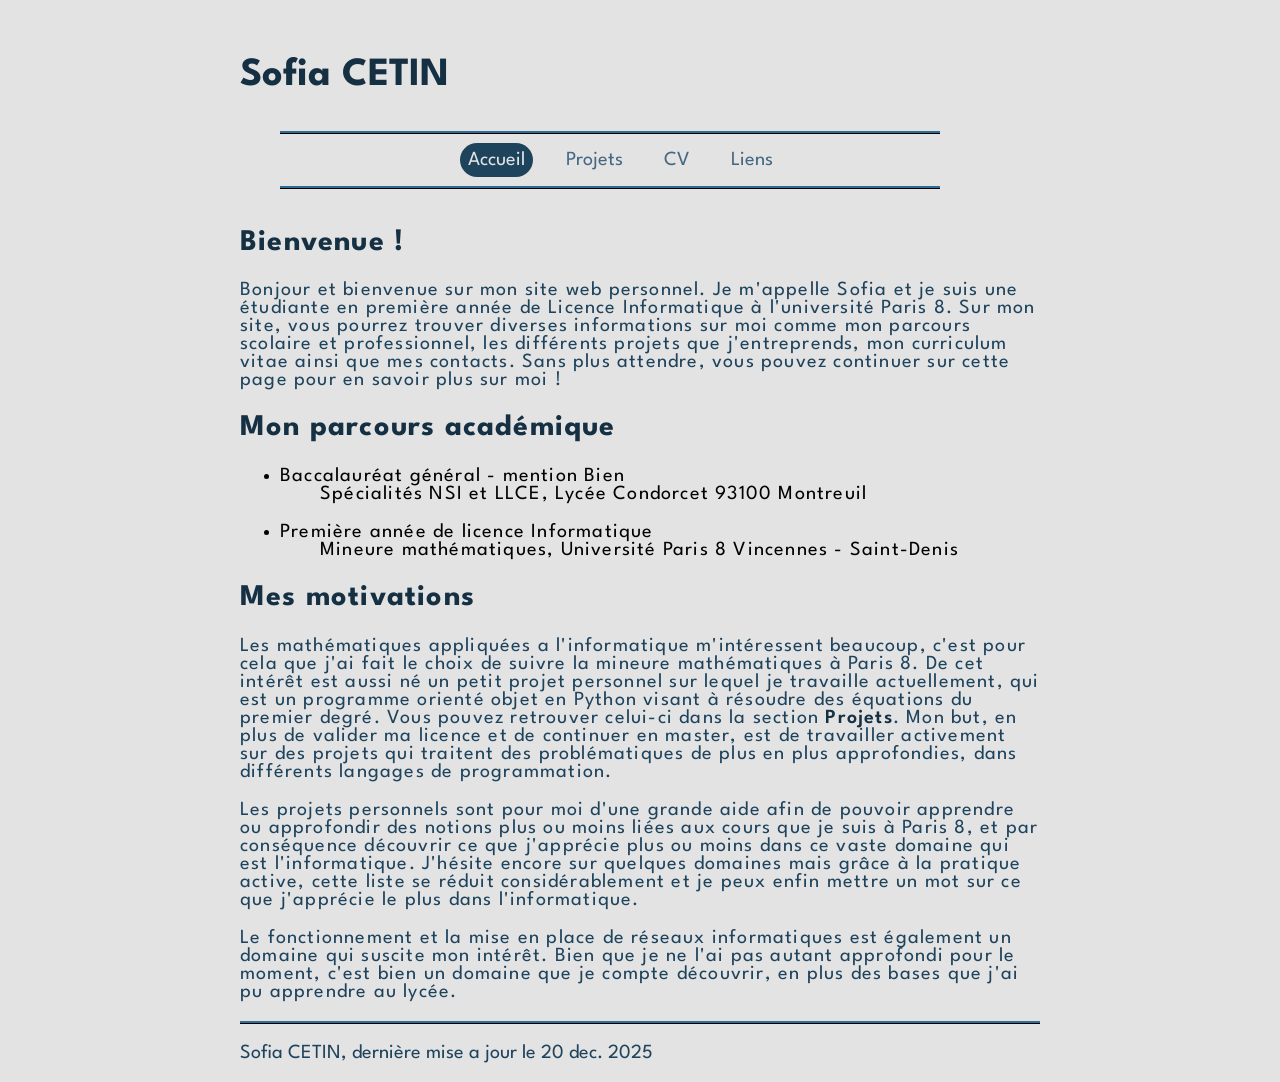
==== index.html @ bfb7eeb1 "Modification de l'organisation de la liste de la section Parcours Académique" ====
<!doctype html>
<html lang="fr">
    <head>
        <meta charset="utf-8">
        <link rel="stylesheet" href="mystyles.css">
        <title>Sofia CETIN - Accueil</title>    
    </head>
    <body>
        <header>
            <h1 class="maintitle">Sofia CETIN</h1>
            <nav class="navbar">
                <ul>
                    <li><a href="index.html" class="current">Accueil</a></li>
                    <li><a href="projets.html">Projets</a></li>
                    <li><a href="cv.html">CV</a></li>
                    <li><a href="liens.html">Liens</a></li>
                </ul>
            </nav>
        </header>
        <main>
            <h2>Bienvenue !</h2>
            <p>Bonjour et bienvenue sur mon site web personnel. 
                Je m'appelle Sofia et je suis une étudiante en première année de Licence Informatique à l'université Paris 8. 
                Sur mon site, vous pourrez trouver diverses informations sur moi comme mon parcours scolaire et professionnel, 
                les différents projets que j'entreprends, mon curriculum vitae ainsi que mes contacts. 
                Sans plus attendre, vous pouvez continuer sur cette page pour en savoir plus sur moi !</p>
            <h2>Mon parcours académique</h2>
            <p>
                <ul>
                    <li>
                        <dl>
                            <dt>Baccalauréat général - mention Bien</dt>
                            <dd>Spécialités NSI et LLCE, Lycée Condorcet 93100 Montreuil</dd>
                        </dl>
                    </li>
                    <li>
                        <d1>
                            <dt>Première année de licence Informatique</dt>
                            <dd>Mineure mathématiques, Université Paris 8 Vincennes - Saint-Denis</dd>
                        </d1>
                    </li>                    
                </ul>
            </p>
            <h2>Mes motivations</h2>
            <p>Les mathématiques appliquées a l'informatique m'intéressent beaucoup, c'est pour cela que j'ai fait le choix de suivre la mineure mathématiques à Paris 8. 
                De cet intérêt est aussi né un petit projet personnel sur lequel je travaille actuellement, qui est un programme orienté objet en Python visant à résoudre des équations du premier degré. 
                Vous pouvez retrouver celui-ci dans la section <a href="projets.html">Projets</a>. 
                Mon but, en plus de valider ma licence et de continuer en master, est de travailler activement sur des projets qui traitent des problématiques de plus en plus approfondies, dans différents langages de programmation.</p>
            <p>Les projets personnels sont pour moi d'une grande aide afin de pouvoir apprendre ou approfondir des notions plus ou moins liées aux cours que je suis à Paris 8, et par conséquence découvrir ce que j'apprécie plus ou moins dans ce vaste domaine qui est l'informatique. 
                J'hésite encore sur quelques domaines mais grâce à la pratique active, cette liste se réduit considérablement et je peux enfin mettre un mot sur ce que j'apprécie le plus dans l'informatique.</p>
            <p>Le fonctionnement et la mise en place de réseaux informatiques est également un domaine qui suscite mon intérêt. 
                Bien que je ne l'ai pas autant approfondi pour le moment, c'est bien un domaine que je compte découvrir, en plus des bases que j'ai pu apprendre au lycée.</p>
        </main>
        <footer>
            <p>Sofia CETIN, dernière mise a jour le 20 dec. 2025</p>
        </footer>
    </body>
</html>
---- mystyles.css ----
@font-face{
    src: url(fonts/LeagueSpartan-VariableFont_wght.ttf);
    font-family: LeagueSpartan;
}

html{
    --color1: #1e435d;
    --color2: #153043;
    --color3: #456882;
    --color4: #E3E3E3;
    font-family: LeagueSpartan;
    font-size: 20px;
}

body{
    max-width: 800px;
    margin-left: auto;
    margin-right: auto;
    background-color: var(--color4);
}

.maintitle{
    color: var(--color2);
    display: inline-block;
    text-align: center;
}

main{
    transition: transform 1.5s ease,opacity 1.2s ease;
    letter-spacing: 1.2px;
    @starting-style{
        opacity: 0.2;
        transform: translateY(25px);
    }
}

header{
    margin-top: 30px;
}

.navbar {
    margin-top: 10px;
    margin-bottom: 40px;
    margin-left: 40px;
    margin-right: 100px;
    padding: 9px;
    border-top: solid;
    border-bottom: solid;
    border-top-style: ridge;
    border-bottom-style: ridge;
    border-color: var(--color2);
}

p{
    color: var(--color1);
}

p a{
    text-decoration: none;
    font-weight: 600;
    transition: transform 0.2 ease;
    color: var(--color2);
}

p a:hover{
    color: var(--color3);
}

h2{
    color: var(--color2)
}

.navbar ul{
    list-style-type: none;
    padding: 0px;
    margin: 0px;
    text-align: center;
    cursor: default;
}

.navbar li{
    display: inline-block;
    margin-left: 20px;
    transition: transform 0.2s ease;
}

.navbar a{
    color: var(--color3);
    padding: 8px;
    display: block;
    text-decoration: none;
}

.navbar li:hover{
    background-color: var(--color1);
    border-radius: 1.5em;
    transform: scale(1.05) translateY(-5px);
}

.navbar a:hover{
    color: var(--color4);
}

.navbar a.current{
    background-color: var(--color1);
    color: var(--color4);
    border-radius: 1.5em;
}

footer{
    transition: transform 1s ease,opacity 1s ease;
    transition-delay: 0.5s;
    @starting-style{
        opacity: 0;
        transform: translateY(15px);
    }
    border-top: ridge;
    border-color: var(--color2);
}
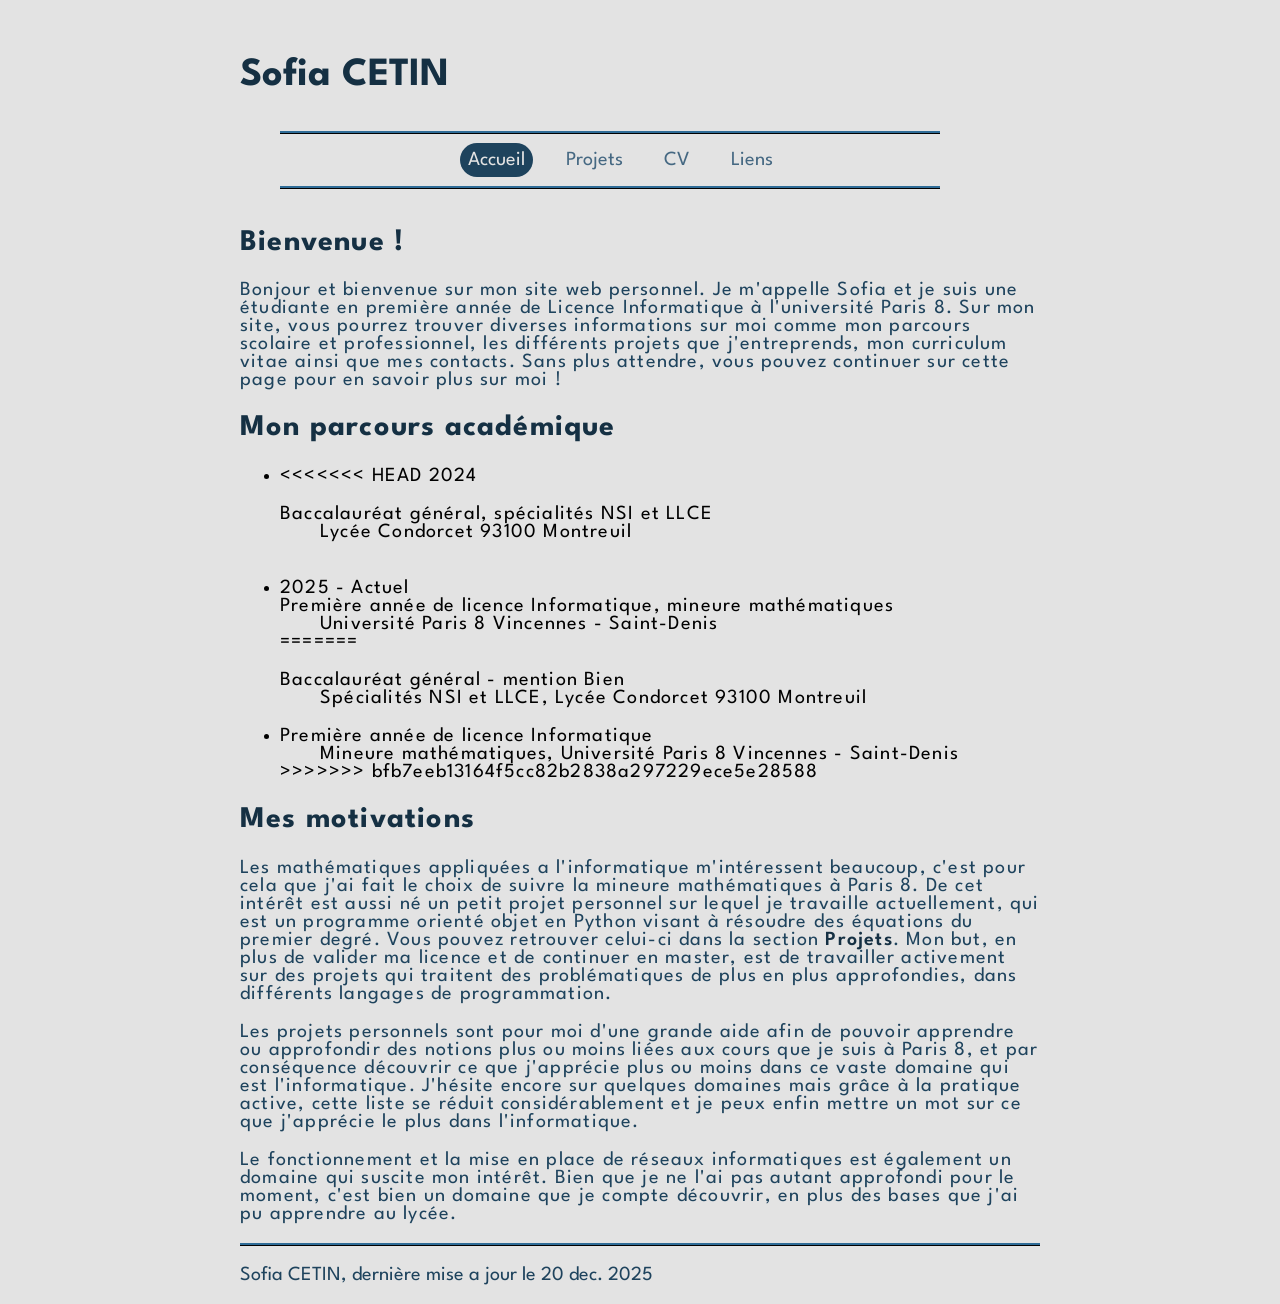
==== commit 4cb299ee: "Correction de la modification de la section "Parcours académique"" ====
--- a/index.html
+++ b/index.html
@@ -28,6 +28,20 @@
             <p>
                 <ul>
                     <li>
+<<<<<<< HEAD
+                        2024
+                        <dl>
+                            <dt>Baccalauréat général, spécialités NSI et LLCE</dt>
+                            <dd>Lycée Condorcet 93100 Montreuil</dd>
+                        </dl>
+                    </li>
+                    <br>
+                    <li>
+                        2025 - Actuel
+                        <d1>
+                            <dt>Première année de licence Informatique, mineure mathématiques</dt>
+                            <dd>Université Paris 8 Vincennes - Saint-Denis</dd>
+=======
                         <dl>
                             <dt>Baccalauréat général - mention Bien</dt>
                             <dd>Spécialités NSI et LLCE, Lycée Condorcet 93100 Montreuil</dd>
@@ -37,6 +51,7 @@
                         <d1>
                             <dt>Première année de licence Informatique</dt>
                             <dd>Mineure mathématiques, Université Paris 8 Vincennes - Saint-Denis</dd>
+>>>>>>> bfb7eeb13164f5cc82b2838a297229ece5e28588
                         </d1>
                     </li>                    
                 </ul>
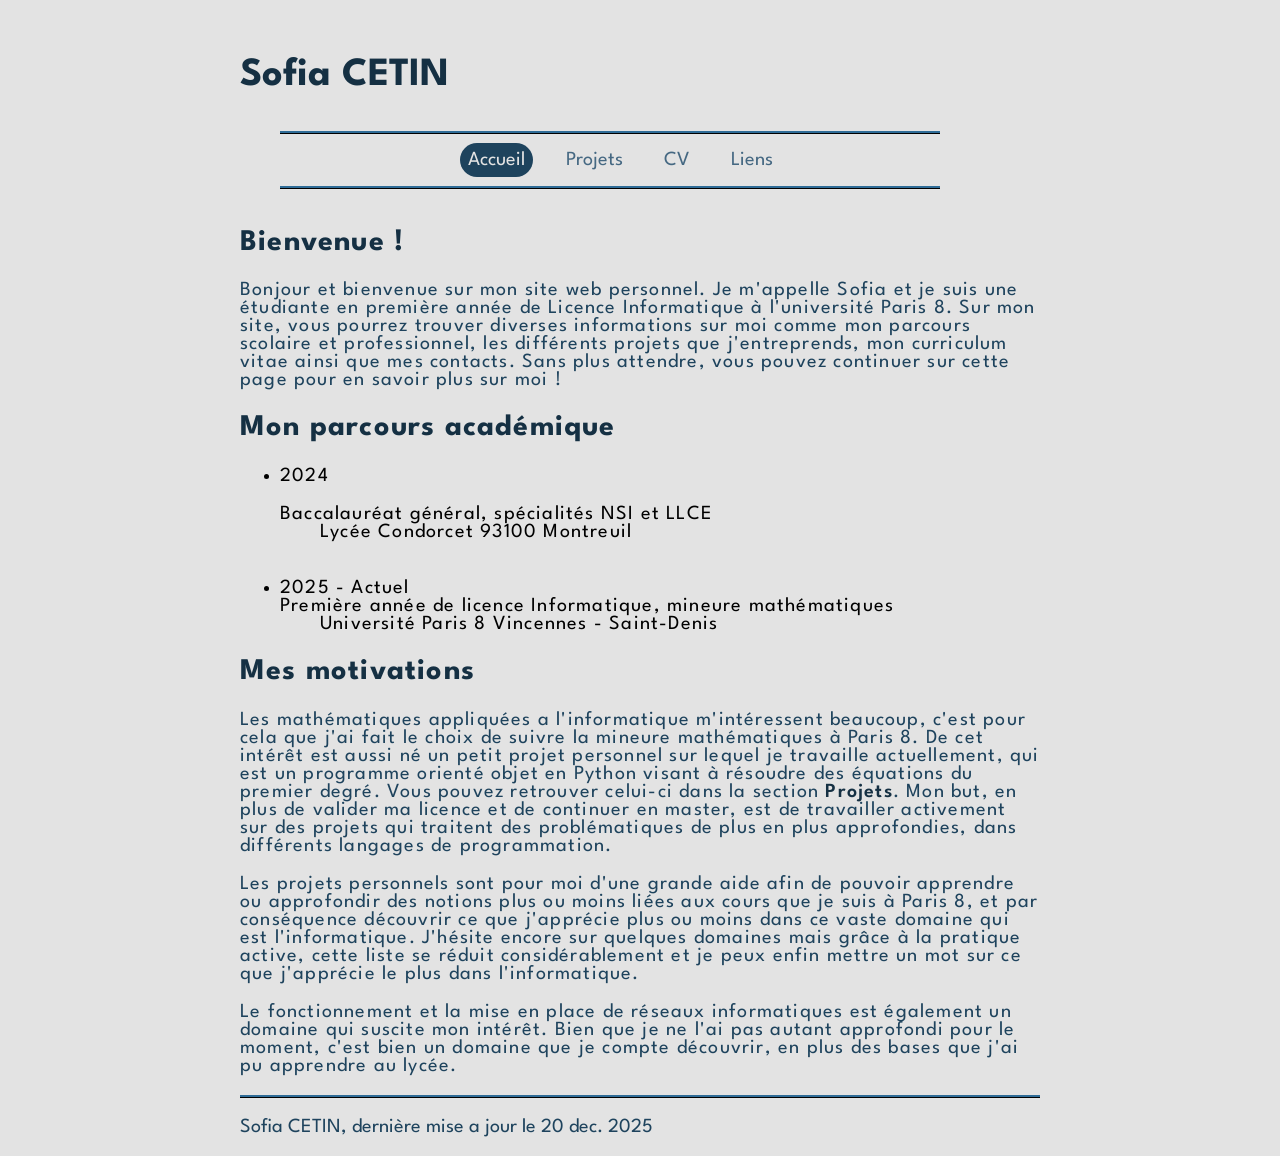
==== commit f28064a6: "Correction finale(bugs de merge)" ====
--- a/index.html
+++ b/index.html
@@ -28,7 +28,6 @@
             <p>
                 <ul>
                     <li>
-<<<<<<< HEAD
                         2024
                         <dl>
                             <dt>Baccalauréat général, spécialités NSI et LLCE</dt>
@@ -41,19 +40,7 @@
                         <d1>
                             <dt>Première année de licence Informatique, mineure mathématiques</dt>
                             <dd>Université Paris 8 Vincennes - Saint-Denis</dd>
-=======
-                        <dl>
-                            <dt>Baccalauréat général - mention Bien</dt>
-                            <dd>Spécialités NSI et LLCE, Lycée Condorcet 93100 Montreuil</dd>
-                        </dl>
-                    </li>
-                    <li>
-                        <d1>
-                            <dt>Première année de licence Informatique</dt>
-                            <dd>Mineure mathématiques, Université Paris 8 Vincennes - Saint-Denis</dd>
->>>>>>> bfb7eeb13164f5cc82b2838a297229ece5e28588
-                        </d1>
-                    </li>                    
+                    </li>                   
                 </ul>
             </p>
             <h2>Mes motivations</h2>
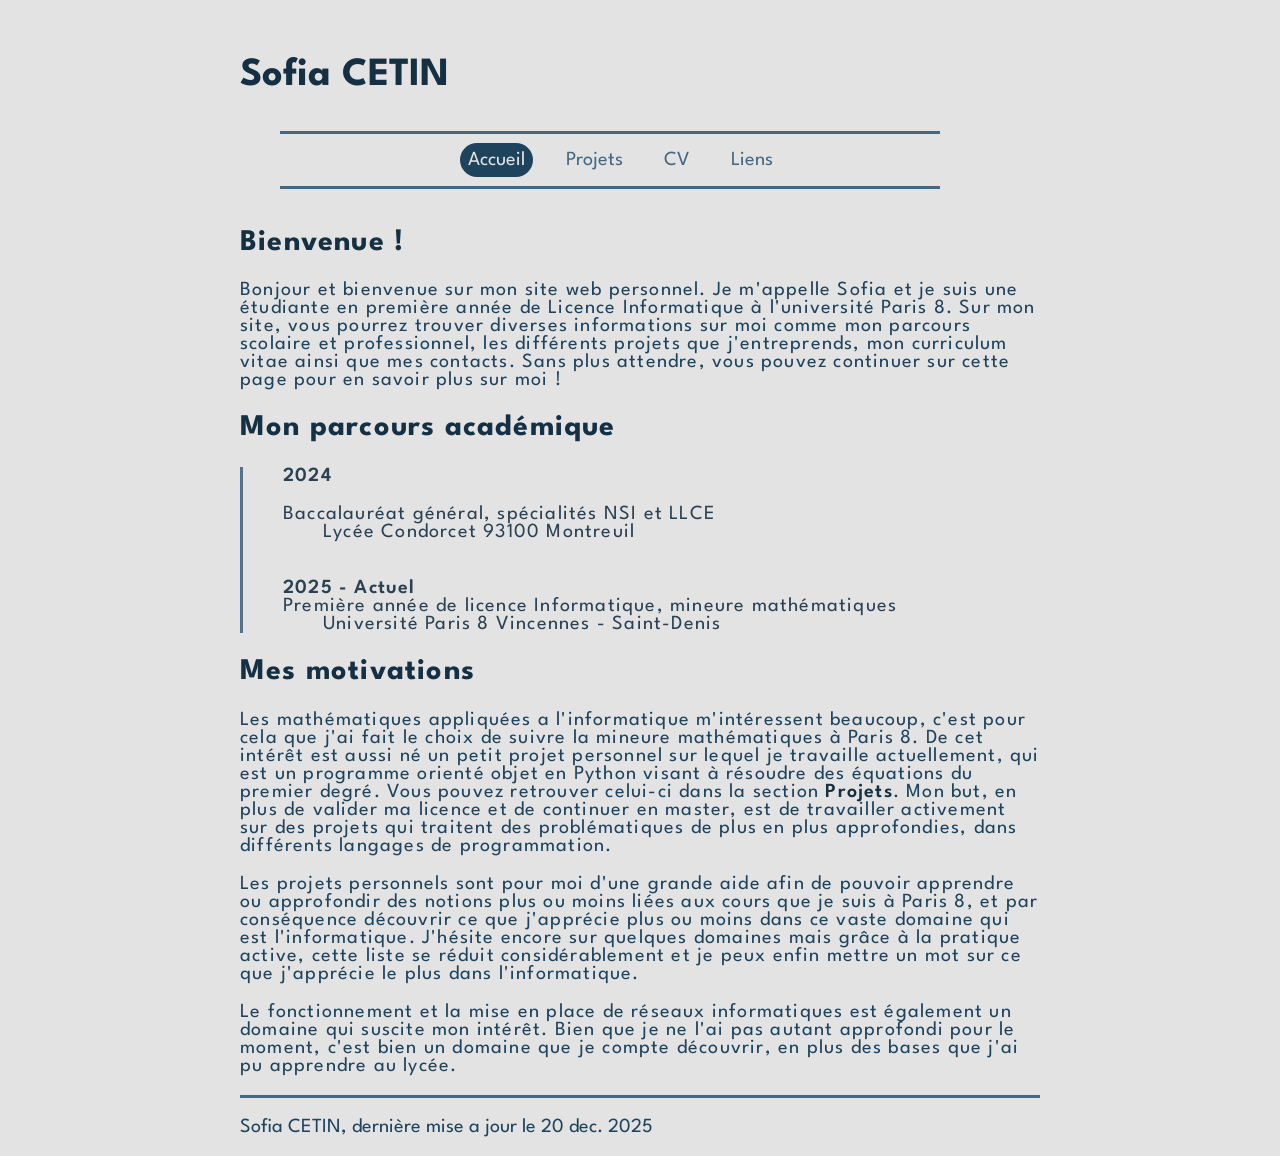
==== commit 9a531483: "Ajout de nouvelles classes pour plus de clarté" ====
--- a/index.html
+++ b/index.html
@@ -7,8 +7,8 @@
     </head>
     <body>
         <header>
-            <h1 class="maintitle">Sofia CETIN</h1>
-            <nav class="navbar">
+            <h1 class="main_title">Sofia CETIN</h1>
+            <nav class="main_nav">
                 <ul>
                     <li><a href="index.html" class="current">Accueil</a></li>
                     <li><a href="projets.html">Projets</a></li>
@@ -18,40 +18,47 @@
             </nav>
         </header>
         <main>
-            <h2>Bienvenue !</h2>
-            <p>Bonjour et bienvenue sur mon site web personnel. 
-                Je m'appelle Sofia et je suis une étudiante en première année de Licence Informatique à l'université Paris 8. 
-                Sur mon site, vous pourrez trouver diverses informations sur moi comme mon parcours scolaire et professionnel, 
-                les différents projets que j'entreprends, mon curriculum vitae ainsi que mes contacts. 
-                Sans plus attendre, vous pouvez continuer sur cette page pour en savoir plus sur moi !</p>
-            <h2>Mon parcours académique</h2>
-            <p>
-                <ul>
+            <h2 class="subtitles">Bienvenue !</h2>
+                <p>Bonjour et bienvenue sur mon site web personnel. 
+                    Je m'appelle Sofia et je suis une étudiante en première année de Licence Informatique à l'université Paris 8. 
+                    Sur mon site, vous pourrez trouver diverses informations sur moi comme mon parcours scolaire et professionnel, 
+                    les différents projets que j'entreprends, mon curriculum vitae ainsi que mes contacts. 
+                    Sans plus attendre, vous pouvez continuer sur cette page pour en savoir plus sur moi !
+                </p>
+            <h2 class="subtitles">Mon parcours académique</h2>
+                <ul class="parcours">
                     <li>
-                        2024
-                        <dl>
+                        <div class="dates">
+                            2024
+                        </div>
+                        <dl class="dates_dl">
                             <dt>Baccalauréat général, spécialités NSI et LLCE</dt>
                             <dd>Lycée Condorcet 93100 Montreuil</dd>
                         </dl>
                     </li>
                     <br>
                     <li>
-                        2025 - Actuel
-                        <d1>
+                        <div class="dates">
+                            2025 - Actuel
+                        </div>
+                        <d1 class="dates_dl">
                             <dt>Première année de licence Informatique, mineure mathématiques</dt>
                             <dd>Université Paris 8 Vincennes - Saint-Denis</dd>
-                    </li>                   
+                        </d1>
+                    </li>                    
                 </ul>
-            </p>
-            <h2>Mes motivations</h2>
-            <p>Les mathématiques appliquées a l'informatique m'intéressent beaucoup, c'est pour cela que j'ai fait le choix de suivre la mineure mathématiques à Paris 8. 
-                De cet intérêt est aussi né un petit projet personnel sur lequel je travaille actuellement, qui est un programme orienté objet en Python visant à résoudre des équations du premier degré. 
-                Vous pouvez retrouver celui-ci dans la section <a href="projets.html">Projets</a>. 
-                Mon but, en plus de valider ma licence et de continuer en master, est de travailler activement sur des projets qui traitent des problématiques de plus en plus approfondies, dans différents langages de programmation.</p>
-            <p>Les projets personnels sont pour moi d'une grande aide afin de pouvoir apprendre ou approfondir des notions plus ou moins liées aux cours que je suis à Paris 8, et par conséquence découvrir ce que j'apprécie plus ou moins dans ce vaste domaine qui est l'informatique. 
-                J'hésite encore sur quelques domaines mais grâce à la pratique active, cette liste se réduit considérablement et je peux enfin mettre un mot sur ce que j'apprécie le plus dans l'informatique.</p>
-            <p>Le fonctionnement et la mise en place de réseaux informatiques est également un domaine qui suscite mon intérêt. 
-                Bien que je ne l'ai pas autant approfondi pour le moment, c'est bien un domaine que je compte découvrir, en plus des bases que j'ai pu apprendre au lycée.</p>
+            <h2 class="subtitles">Mes motivations</h2>
+                <p>Les mathématiques appliquées a l'informatique m'intéressent beaucoup, c'est pour cela que j'ai fait le choix de suivre la mineure mathématiques à Paris 8. 
+                    De cet intérêt est aussi né un petit projet personnel sur lequel je travaille actuellement, qui est un programme orienté objet en Python visant à résoudre des équations du premier degré. 
+                    Vous pouvez retrouver celui-ci dans la section <a href="projets.html">Projets</a>. 
+                    Mon but, en plus de valider ma licence et de continuer en master, est de travailler activement sur des projets qui traitent des problématiques de plus en plus approfondies, dans différents langages de programmation.
+                </p>
+                <p>Les projets personnels sont pour moi d'une grande aide afin de pouvoir apprendre ou approfondir des notions plus ou moins liées aux cours que je suis à Paris 8, et par conséquence découvrir ce que j'apprécie plus ou moins dans ce vaste domaine qui est l'informatique. 
+                    J'hésite encore sur quelques domaines mais grâce à la pratique active, cette liste se réduit considérablement et je peux enfin mettre un mot sur ce que j'apprécie le plus dans l'informatique.
+                </p>
+                <p>Le fonctionnement et la mise en place de réseaux informatiques est également un domaine qui suscite mon intérêt. 
+                    Bien que je ne l'ai pas autant approfondi pour le moment, c'est bien un domaine que je compte découvrir, en plus des bases que j'ai pu apprendre au lycée.
+                </p>
         </main>
         <footer>
             <p>Sofia CETIN, dernière mise a jour le 20 dec. 2025</p>
--- a/mystyles.css
+++ b/mystyles.css
@@ -19,7 +19,11 @@
     background-color: var(--color4);
 }
 
-.maintitle{
+header{
+    margin-top: 30px;
+}
+
+.main_title{
     color: var(--color2);
     display: inline-block;
     text-align: center;
@@ -34,11 +38,7 @@
     }
 }
 
-header{
-    margin-top: 30px;
-}
-
-.navbar {
+.main_nav{
     margin-top: 10px;
     margin-bottom: 40px;
     margin-left: 40px;
@@ -46,9 +46,62 @@
     padding: 9px;
     border-top: solid;
     border-bottom: solid;
-    border-top-style: ridge;
-    border-bottom-style: ridge;
-    border-color: var(--color2);
+    border-width: 3px;
+    border-color: var(--color3);
+}
+
+.main_nav ul{
+    list-style-type: none;
+    padding: 0px;
+    margin: 0px;
+    text-align: center;
+    cursor: default;
+}
+
+.main_nav li{
+    display: inline-block;
+    margin-left: 20px;
+    transition: transform 0.2s ease;
+}
+
+.main_nav a{
+    color: var(--color3);
+    padding: 8px;
+    display: block;
+    text-decoration: none;
+}
+
+.main_nav li:hover{
+    background-color: var(--color1);
+    border-radius: 1.5em;
+    transform: scale(1.05) translateY(-5px);
+}
+
+.main_nav a:hover{
+    color: var(--color4);
+}
+
+.main_nav a.current{
+    background-color: var(--color1);
+    color: var(--color4);
+    border-radius: 1.5em;
+}
+
+.subtitles{
+    color: var(--color2);
+}
+
+.parcours{
+    list-style-type: none;
+    border-left: solid;
+    border-color: var(--color3);
+    color: var(--color2);
+    opacity: 0.9;
+}
+
+.dates{
+    color: var(--color2);
+    font-weight: 600;
 }
 
 p{
@@ -66,47 +119,6 @@
     color: var(--color3);
 }
 
-h2{
-    color: var(--color2)
-}
-
-.navbar ul{
-    list-style-type: none;
-    padding: 0px;
-    margin: 0px;
-    text-align: center;
-    cursor: default;
-}
-
-.navbar li{
-    display: inline-block;
-    margin-left: 20px;
-    transition: transform 0.2s ease;
-}
-
-.navbar a{
-    color: var(--color3);
-    padding: 8px;
-    display: block;
-    text-decoration: none;
-}
-
-.navbar li:hover{
-    background-color: var(--color1);
-    border-radius: 1.5em;
-    transform: scale(1.05) translateY(-5px);
-}
-
-.navbar a:hover{
-    color: var(--color4);
-}
-
-.navbar a.current{
-    background-color: var(--color1);
-    color: var(--color4);
-    border-radius: 1.5em;
-}
-
 footer{
     transition: transform 1s ease,opacity 1s ease;
     transition-delay: 0.5s;
@@ -114,6 +126,6 @@
         opacity: 0;
         transform: translateY(15px);
     }
-    border-top: ridge;
-    border-color: var(--color2);
+    border-top: solid;
+    border-color: var(--color3);
 }
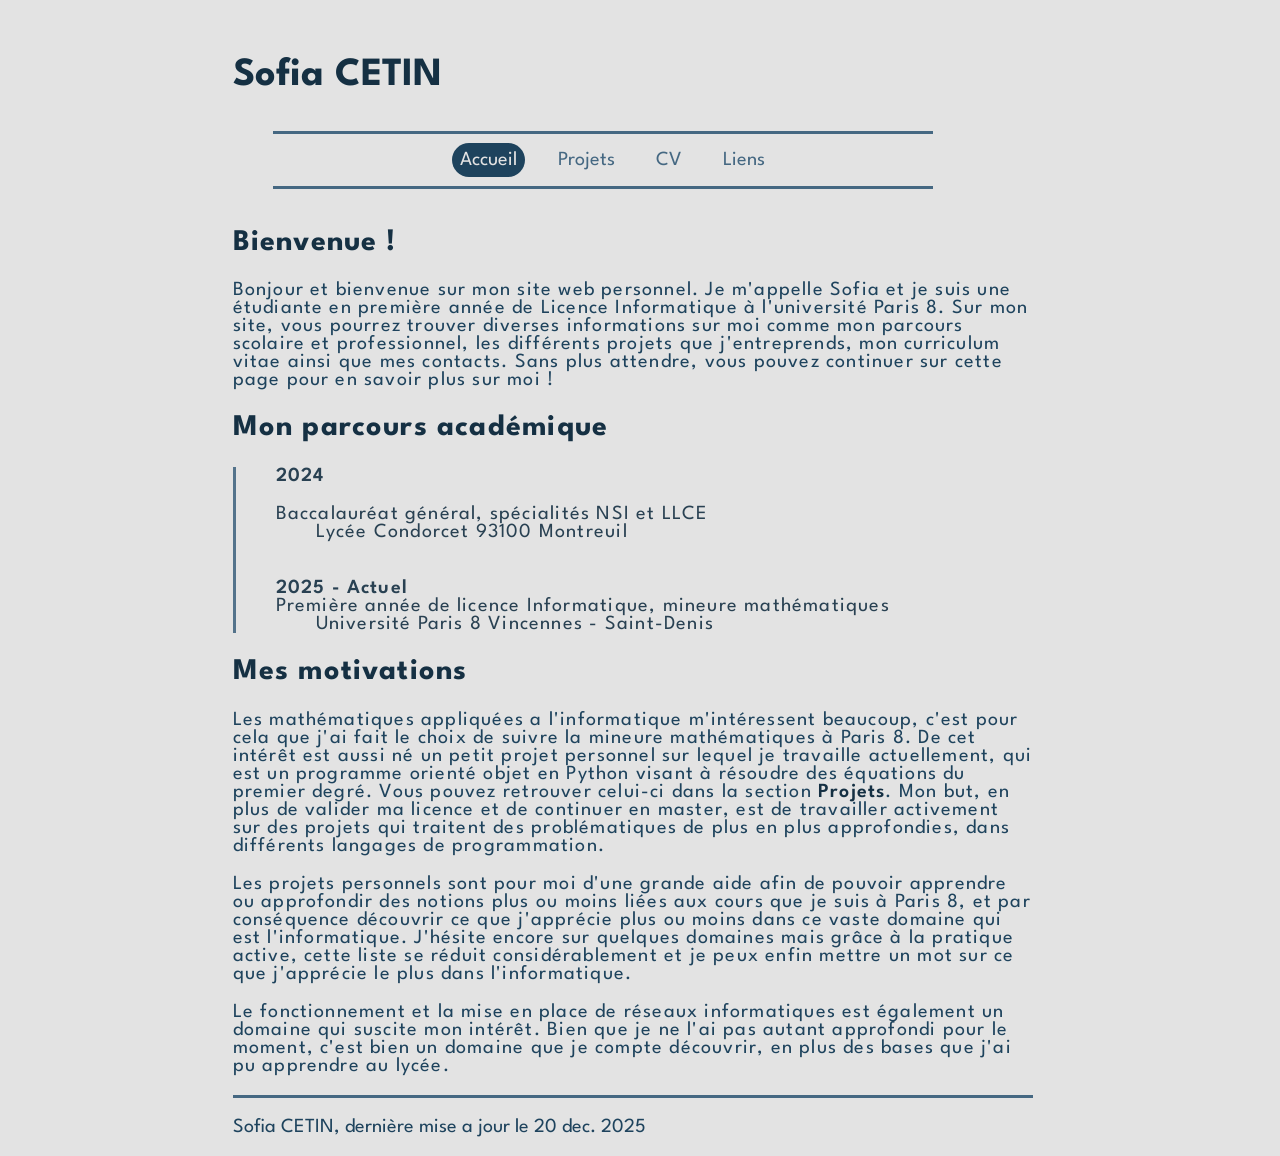
==== commit 45fe82ad: "Retrait d'une classe inutile" ====
--- a/index.html
+++ b/index.html
@@ -31,7 +31,7 @@
                         <div class="dates">
                             2024
                         </div>
-                        <dl class="dates_dl">
+                        <dl>
                             <dt>Baccalauréat général, spécialités NSI et LLCE</dt>
                             <dd>Lycée Condorcet 93100 Montreuil</dd>
                         </dl>
@@ -41,7 +41,7 @@
                         <div class="dates">
                             2025 - Actuel
                         </div>
-                        <d1 class="dates_dl">
+                        <d1>
                             <dt>Première année de licence Informatique, mineure mathématiques</dt>
                             <dd>Université Paris 8 Vincennes - Saint-Denis</dd>
                         </d1>
--- a/mystyles.css
+++ b/mystyles.css
@@ -4,6 +4,7 @@
 }
 
 html{
+    scrollbar-gutter: stable;
     --color1: #1e435d;
     --color2: #153043;
     --color3: #456882;
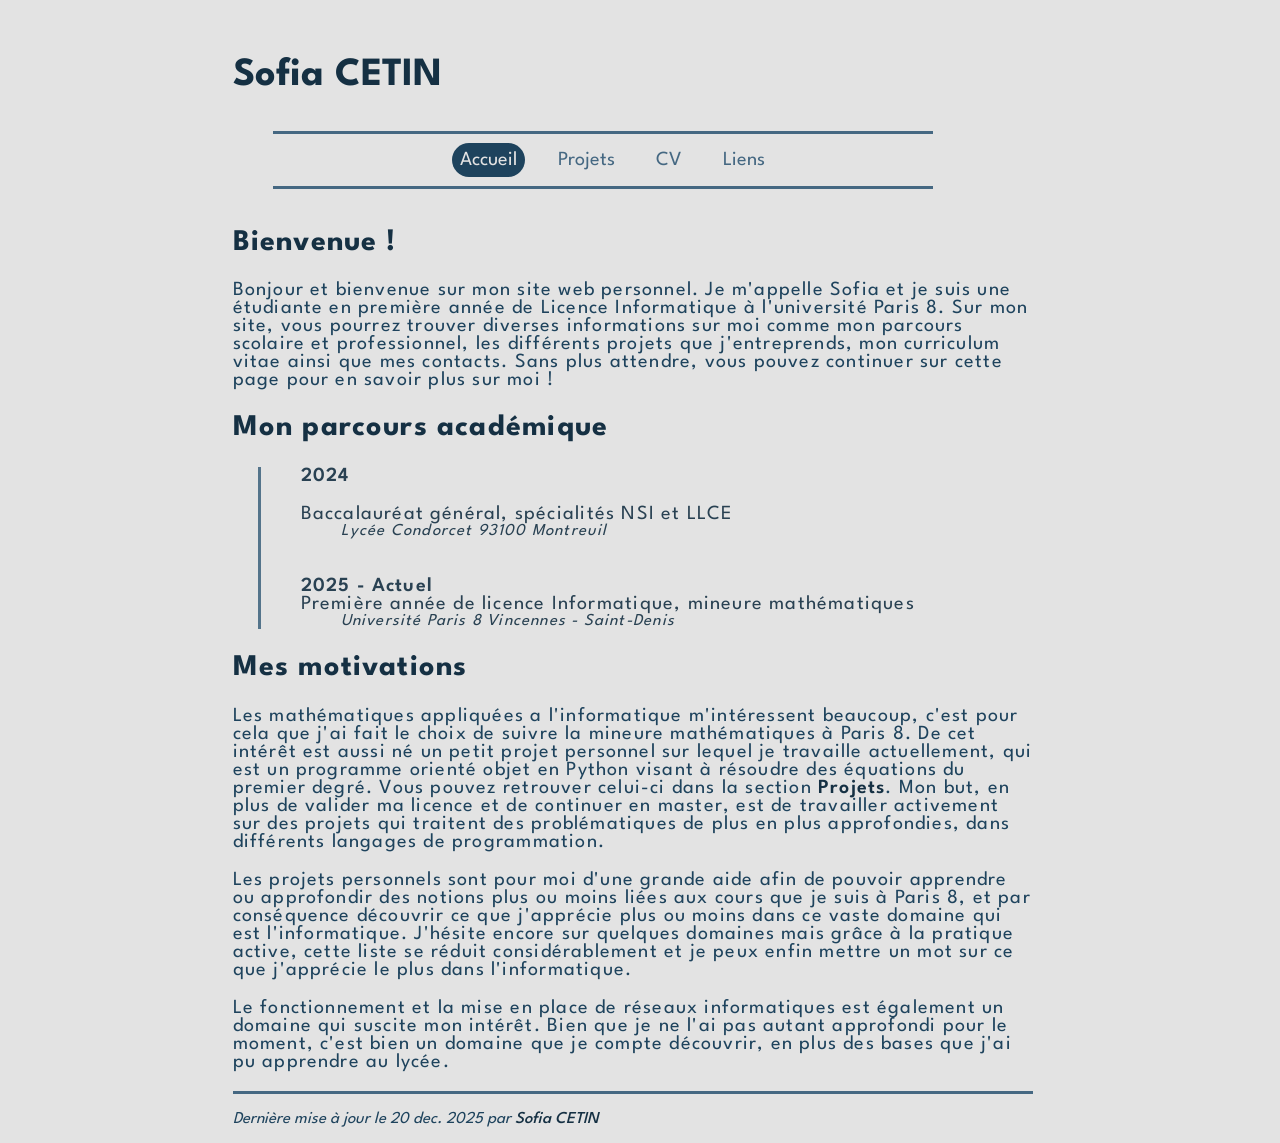
==== commit ff902235: "Modification du style du footer" ====
--- a/index.html
+++ b/index.html
@@ -61,7 +61,7 @@
                 </p>
         </main>
         <footer>
-            <p>Sofia CETIN, dernière mise a jour le 20 dec. 2025</p>
+            <p>Dernière mise à jour le 20 dec. 2025 par <span class="modif_name">Sofia CETIN</span></p>
         </footer>
     </body>
 </html>
--- a/mystyles.css
+++ b/mystyles.css
@@ -98,6 +98,12 @@
     border-color: var(--color3);
     color: var(--color2);
     opacity: 0.9;
+    margin-left: 25px;
+}
+
+.parcours dd{
+    font-size: smaller;
+    font-style: italic;
 }
 
 .dates{
@@ -130,3 +136,13 @@
     border-top: solid;
     border-color: var(--color3);
 }
+
+footer{
+    font-size: smaller;
+    font-style: oblique;
+}
+
+.modif_name{
+    color: var(--color2);
+    font-weight: 500;
+}
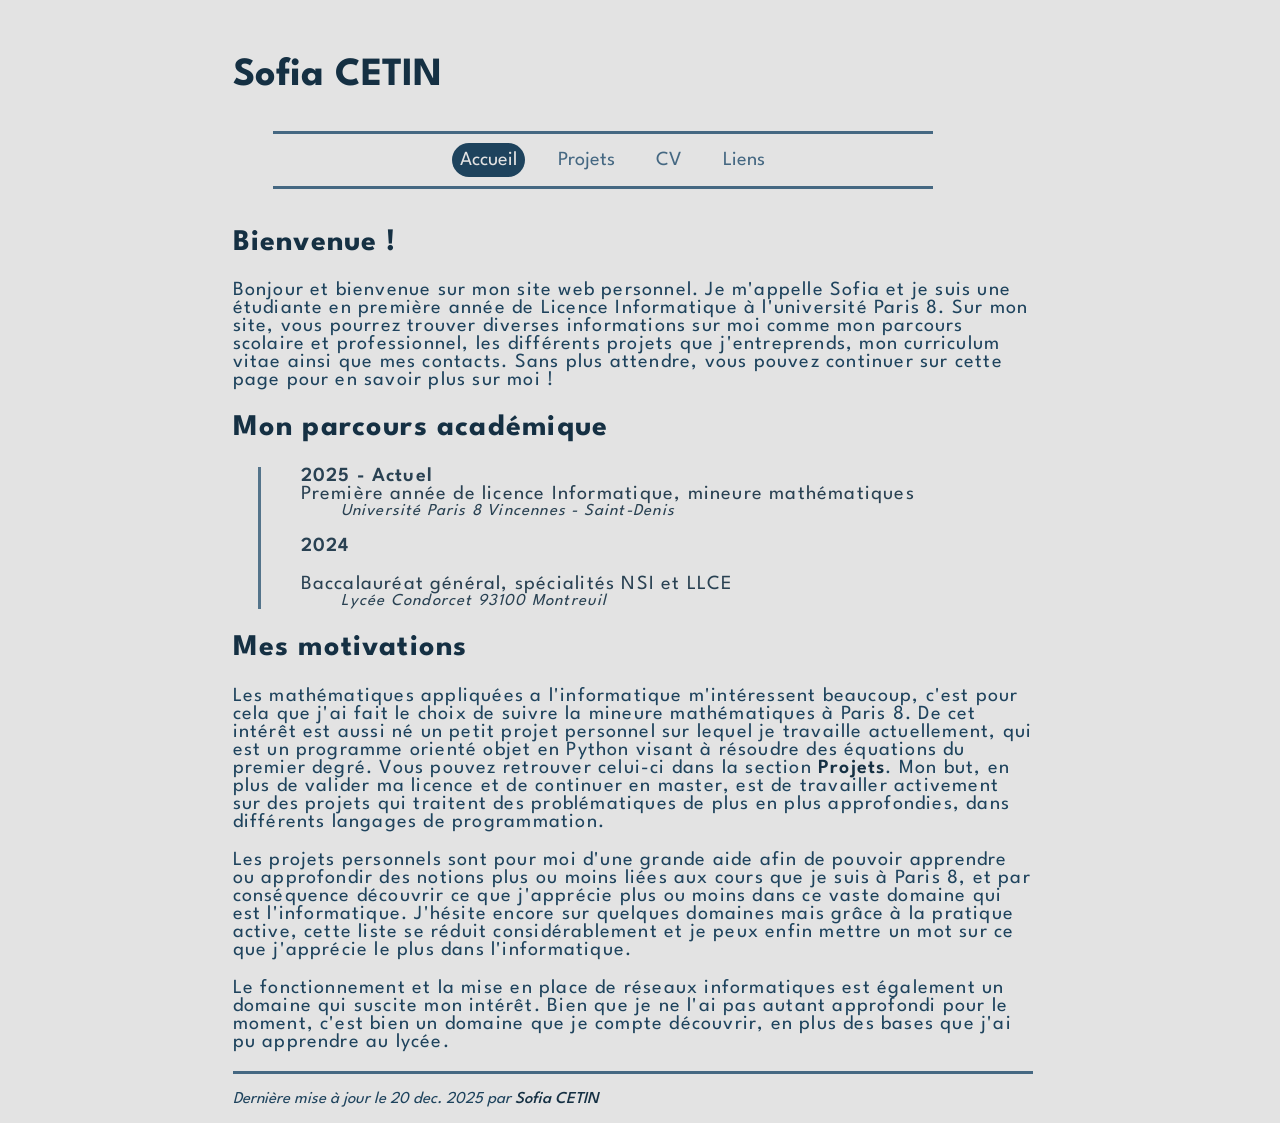
==== commit fbd8e8cb: "Ordre chronologique des diplômes modifié" ====
--- a/index.html
+++ b/index.html
@@ -29,23 +29,23 @@
                 <ul class="parcours">
                     <li>
                         <div class="dates">
+                            2025 - Actuel
+                        </div>
+                        <d1>
+                            <dt>Première année de licence Informatique, mineure mathématiques</dt>
+                            <dd>Université Paris 8 Vincennes - Saint-Denis</dd>
+                        </d1>
+                    </li>
+                    <br>
+                    <li>
+                        <div class="dates">
                             2024
                         </div>
                         <dl>
                             <dt>Baccalauréat général, spécialités NSI et LLCE</dt>
                             <dd>Lycée Condorcet 93100 Montreuil</dd>
                         </dl>
-                    </li>
-                    <br>
-                    <li>
-                        <div class="dates">
-                            2025 - Actuel
-                        </div>
-                        <d1>
-                            <dt>Première année de licence Informatique, mineure mathématiques</dt>
-                            <dd>Université Paris 8 Vincennes - Saint-Denis</dd>
-                        </d1>
-                    </li>                    
+                    </li>                   
                 </ul>
             <h2 class="subtitles">Mes motivations</h2>
                 <p>Les mathématiques appliquées a l'informatique m'intéressent beaucoup, c'est pour cela que j'ai fait le choix de suivre la mineure mathématiques à Paris 8. 
--- a/mystyles.css
+++ b/mystyles.css
@@ -111,6 +111,11 @@
     font-weight: 600;
 }
 
+.projets{
+    font-size: larger;
+    list-style-type: disc;
+}
+
 p{
     color: var(--color1);
 }
